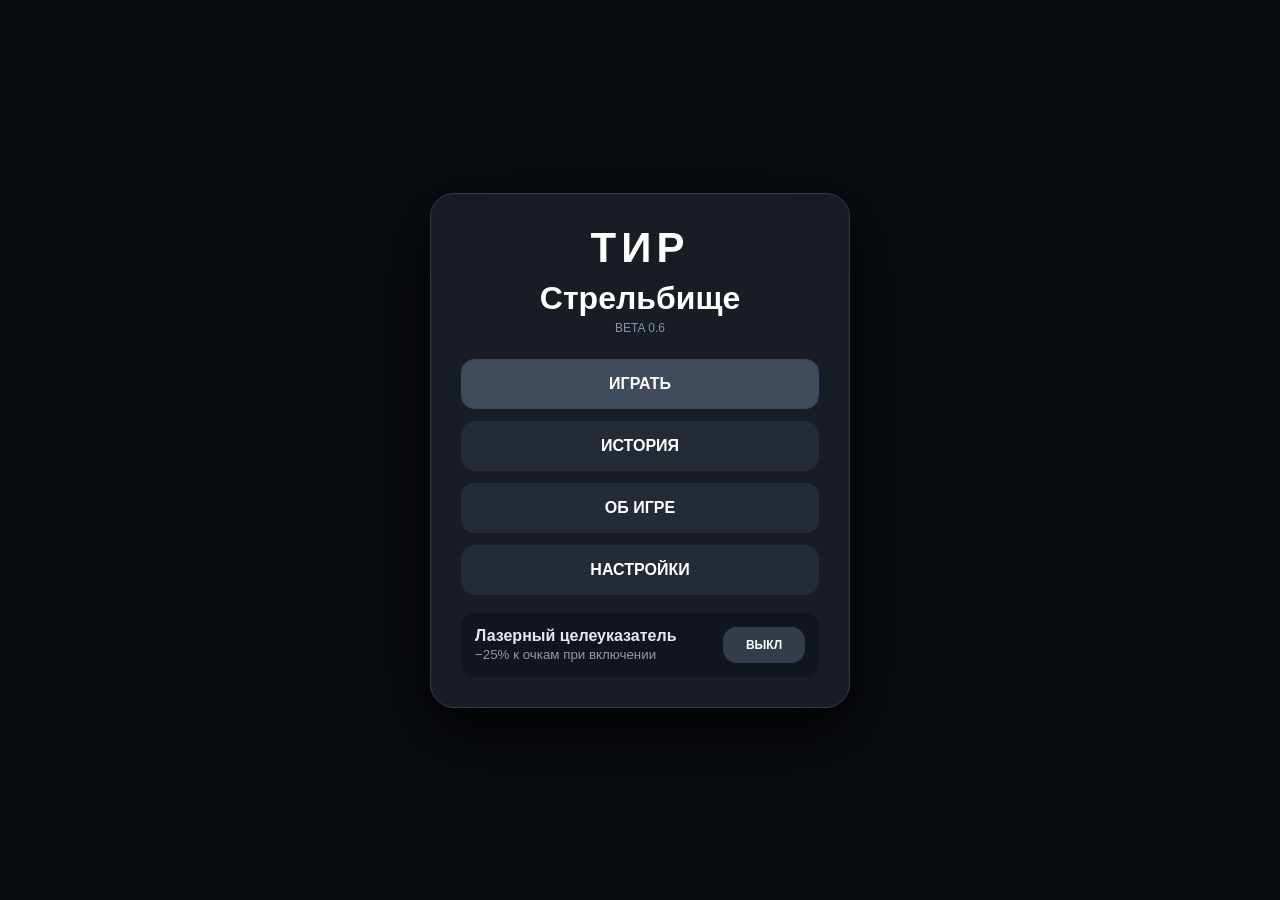
==== index.html @ dcbc8b76 "Add files via upload" ====
<!doctype html>
<html lang="ru">
<head>
<meta charset="utf-8">
<meta name="viewport" content="width=device-width,initial-scale=1,maximum-scale=1,user-scalable=no,viewport-fit=cover">
<title>Тир — BETA 0.6</title>
<script src="https://telegram.org/js/telegram-web-app.js"></script>
<link rel="stylesheet" href="style.css">
</head>
<body>
<div id="app">
<header class="top">
  <div class="score">Очки: <b id="score">0</b></div>
  <div class="stats"><span>Комбо <b id="combo">×1.0</b></span><span>ULT <b id="ult">0/5</b></span></div>
</header>

<main id="range">
  <!-- Кнопка выхода в меню — видна только во время игры -->
  <button id="homeBtn" class="home-btn hidden" title="Выйти в меню">🏠</button>

  <div class="lane" data-lane="0"></div>
  <div class="lane" data-lane="1"></div>
  <div class="lane" data-lane="2"></div>

  <div id="laser" class="hidden"></div>

  <div id="rifleWrap">
    <div id="rifle">
      <div class="rifle-stock"></div><div class="rifle-grip"></div><div class="rifle-receiver"></div>
      <div class="rifle-barrel"></div><div class="rifle-front-sight"></div><div class="rifle-rear-sight"></div><div class="rifle-muzzle"></div>
    </div>
  </div>

  <div id="muzzleFlash"></div>
  <div id="message"></div>
</main>

<footer class="controls">
  <button id="fire">ВЫСТРЕЛ</button>
  <button id="ultimate">ULT</button>
</footer>

<section id="endScreen" class="overlay hidden">
  <div class="menu-card">
    <h1 id="endTitle">ПОБЕДА!</h1>
    <p>Результат: <b id="finalScore">0</b></p>
    <p id="endReason"></p>
    <button id="stickerBtn" class="hidden" style="background:#2a9d8f">🎁 ЗАБРАТЬ СТИКЕРЫ</button>
    <button id="again">ЕЩЁ РАЗ</button>
    <button id="backMenu" class="secondary">В МЕНЮ</button>
  </div>
</section>

<iframe id="menuFrame" src="menu.html" style="position:fixed;inset:0;width:100%;height:100%;border:0;z-index:30;background:#090c11;"></iframe>
</div>
<script src="game.js"></script>
</body>
</html>
---- style.css ----
*{box-sizing:border-box;-webkit-tap-highlight-color:transparent}
html,body{margin:0;width:100%;height:100%;overflow:hidden;color:#fff;font-family:Arial,sans-serif;touch-action:none}
button{border:0;color:#fff;font-weight:800;font-size:16px;border-radius:14px;background:#303846}
#app{height:100dvh;max-width:720px;margin:auto;display:flex;flex-direction:column}
.top{height:76px;flex:none;padding:10px 14px;display:flex;justify-content:space-between;align-items:center;background:#11161e;border-bottom:1px solid #2a3039;z-index:10}
.score{font-size:20px}.stats{display:flex;gap:12px;color:#aeb7c5;font-size:14px}.stats b{color:#fff}

:root{
  --bg-top:#151a23;
  --bg-bottom:#0d1118;
  --body-bg:#090c11;
}
body{background:var(--body-bg);transition:background .3s ease}

body[data-bg="dark"]  { --bg-top:#151a23; --bg-bottom:#0d1118; --body-bg:#090c11; }
body[data-bg="black"] { --bg-top:#0a0a0a; --bg-bottom:#000;    --body-bg:#000;    }
body[data-bg="gray"]  { --bg-top:#3a4149; --bg-bottom:#2a2f38; --body-bg:#22262d; }
body[data-bg="light"] { --bg-top:#e8ecf1; --bg-bottom:#c8ced6; --body-bg:#b8bec6; color:#111; }
body[data-bg="light"] .top{background:#d0d6de;border-bottom-color:#a8b0ba;color:#111}
body[data-bg="light"] .stats{color:#5a6470}
body[data-bg="light"] .stats b{color:#111}
body[data-bg="light"] .score b{color:#111}
body[data-bg="confetti"]{ --bg-top:#5a2050; --bg-bottom:#3a1030; --body-bg:#4a1a3a; }

#range{
  position:relative;flex:1;overflow:hidden;
  background:linear-gradient(var(--bg-top),var(--bg-bottom));
}

body[data-bg="confetti"] #range{
  background-image:
    radial-gradient(circle at 20px 30px, #ff6b9d 3px, transparent 4px),
    radial-gradient(circle at 90px 60px, #ffd93d 3px, transparent 4px),
    radial-gradient(circle at 50px 120px, #6bcbff 3px, transparent 4px),
    radial-gradient(circle at 140px 40px, #7bff9c 3px, transparent 4px),
    radial-gradient(circle at 180px 110px, #ff8cd9 3px, transparent 4px),
    radial-gradient(circle at 30px 180px, #c58cff 3px, transparent 4px),
    linear-gradient(var(--bg-top),var(--bg-bottom));
  background-size:220px 220px,220px 220px,220px 220px,220px 220px,220px 220px,220px 220px,100% 100%;
}

/* ═══════════════════════════════════════════════════════════════
   КНОПКА ВЫХОДА В МЕНЮ (домик)
   z-index 50 — выше всего в #range.
   touch-action: manipulation — чтобы браузер не съедал тап.
   ═══════════════════════════════════════════════════════════════ */
.home-btn{
  position:absolute;top:10px;right:10px;z-index:50;
  width:48px;height:48px;padding:0;margin:0;
  font-size:22px;line-height:1;
  background:rgba(20,25,32,.85);
  border:1px solid rgba(255,255,255,.18);
  backdrop-filter:blur(6px);
  -webkit-backdrop-filter:blur(6px);
  border-radius:12px;
  display:flex;align-items:center;justify-content:center;
  transition:transform .1s ease,background .2s ease;
  touch-action:manipulation;
  pointer-events:auto;
}
.home-btn:active{transform:scale(.92);background:rgba(40,50,65,.95)}
.home-btn.hidden{display:none!important}

.lane{position:absolute;left:0;width:100%;height:17%;border-top:1px solid #303844}
.lane:nth-child(1){top:4%}
.lane:nth-child(2){top:22%}
.lane:nth-child(3){top:40%;border-bottom:1px solid #303844}
.lane:after{content:"";position:absolute;left:0;right:0;bottom:8px;border-bottom:1px dashed #222934}

#rifleWrap{
  position:absolute;left:50%;bottom:-22px;transform:translateX(-50%);
  z-index:7;pointer-events:none;will-change:transform;
}
#rifleWrap.recoil{animation:recoil .13s ease-out}
@keyframes recoil{
  0%{transform:translateX(-50%) translateY(0)}
  35%{transform:translateX(-50%) translateY(11px)}
  100%{transform:translateX(-50%) translateY(0)}
}
#rifle{position:relative;width:190px;height:220px;transform-origin:50% 90%;will-change:transform}
.rifle-stock{position:absolute;width:48px;height:100px;left:72px;top:104px;border-radius:12px 18px 25px 15px;background:#4d5664;transform:rotate(9deg)}
.rifle-grip{position:absolute;width:34px;height:70px;left:79px;top:137px;border-radius:8px 8px 18px 18px;background:#353d49;transform:rotate(8deg)}
.rifle-receiver{position:absolute;width:58px;height:72px;left:66px;top:86px;border-radius:10px;background:#6f7987;box-shadow:inset 0 -8px 0 #4d5663}
.rifle-barrel{position:absolute;width:22px;height:145px;left:85px;top:-20px;border-radius:10px 10px 4px 4px;background:#9aa3af;box-shadow:inset 5px 0 0 #68717e}
.rifle-front-sight{position:absolute;width:5px;height:17px;left:93px;top:-27px;background:#e9edf1;border-radius:2px}
.rifle-rear-sight{position:absolute;width:18px;height:5px;left:87px;top:74px;background:#20252d;border-radius:2px}
.rifle-muzzle{position:absolute;width:28px;height:12px;left:82px;top:-24px;border-radius:5px;background:#c5cbd2;border:2px solid #505965}

.bullet{position:absolute;width:9px;height:18px;border-radius:6px;background:#f3f6fb;box-shadow:0 0 5px #fff,0 0 12px rgba(255,255,255,.8);z-index:9;pointer-events:none}
@keyframes bulletTravel{from{transform:translate(-50%,-50%) rotate(var(--angle))}to{transform:translate(calc(-50% + var(--dx)),calc(-50% + var(--dy))) rotate(var(--angle))}}

#laser{position:absolute;height:2px;background:rgba(255,70,70,.9);box-shadow:0 0 6px rgba(255,60,60,.9);transform-origin:left center;z-index:6;pointer-events:none}
#laser:after{content:"";position:absolute;right:-5px;top:50%;width:8px;height:8px;border-radius:50%;background:#ff4b4b;box-shadow:0 0 9px #ff4b4b;transform:translateY(-50%)}
.hidden{display:none!important}

.target{position:absolute;width:58px;height:58px;border-radius:50%;transform:translate(-50%,-50%);box-shadow:0 0 0 3px #111,0 0 15px rgba(255,255,255,.16);z-index:4}
.target:after{content:"";position:absolute;inset:12px;border-radius:50%;border:3px solid rgba(255,255,255,.9)}
.target.normal{background:#d9dee5}.target.fast{background:#f08b32}.target.armored{background:#707987;border:4px solid #d3d8df}.target.maneuver{background:#9664e9}.target.gold{background:#ffd23c;box-shadow:0 0 0 3px #111,0 0 24px rgba(255,210,60,.75)}
.target.gold.fastgold{width:calc(50% - 12px);height:58px;border-radius:30px}
.hp{position:absolute;top:-19px;left:50%;transform:translateX(-50%);font-size:11px;white-space:nowrap;text-shadow:0 1px 3px #000}

.target.maneuver.telegraph{animation:telegraph .42s ease-in-out}
@keyframes telegraph{0%{filter:brightness(1)}35%{filter:brightness(2.1);box-shadow:0 0 0 4px #fff,0 0 24px #b98aff}100%{filter:brightness(1)}}
.target.maneuver.jumping{animation:jumpLine .34s cubic-bezier(.2,.8,.2,1)}
@keyframes jumpLine{0%{transform:translate(-50%,-50%) scale(1)}45%{transform:translate(-50%,-50%) scale(1.15,.78)}100%{transform:translate(-50%,-50%) scale(1)}}

#muzzleFlash{position:absolute;width:34px;height:48px;z-index:8;opacity:0;pointer-events:none;transform:translate(-50%,-50%)}
#muzzleFlash.fire{animation:mflash .11s ease-out}
@keyframes mflash{0%{opacity:1;transform:translate(-50%,-50%) scale(.55)}100%{opacity:0;transform:translate(-50%,-50%) scale(1.4)}}
#muzzleFlash:before,#muzzleFlash:after{content:"";position:absolute;left:50%;top:50%;background:#fff;border-radius:50%;transform:translate(-50%,-50%)}
#muzzleFlash:before{width:10px;height:44px}
#muzzleFlash:after{width:34px;height:10px}

.controls{height:92px;flex:none;display:flex;gap:12px;padding:12px;background:#11161e;z-index:10}
.controls button{flex:1}
.controls button:first-child{background:#414c5d}
.controls button:active{transform:scale(.98)}
#ultimate.ready{background:#bd9000;box-shadow:0 0 18px rgba(255,210,60,.55)}

.overlay{position:fixed;inset:0;background:rgba(5,7,10,.86);display:grid;place-items:center;padding:24px;z-index:40}
.menu-card{width:min(420px,92vw);padding:30px;border-radius:24px;background:#171c25;border:1px solid #333b48;text-align:center;box-shadow:0 22px 70px #000;color:#fff}
.menu-card h1{margin:8px 0 4px}
.menu-card button{display:block;width:100%;padding:16px;margin-top:12px;background:#3f4a5b}
.menu-card button.secondary{background:#242b36}

#message{position:absolute;top:14px;left:50%;transform:translateX(-50%);font-weight:900;font-size:22px;z-index:12;text-shadow:0 2px 5px #000;pointer-events:none}
.pop{animation:pop .4s ease-out}
@keyframes pop{0%{opacity:0;transform:translate(-50%,-8px) scale(.7)}100%{opacity:1;transform:translate(-50%,0) scale(1)}}
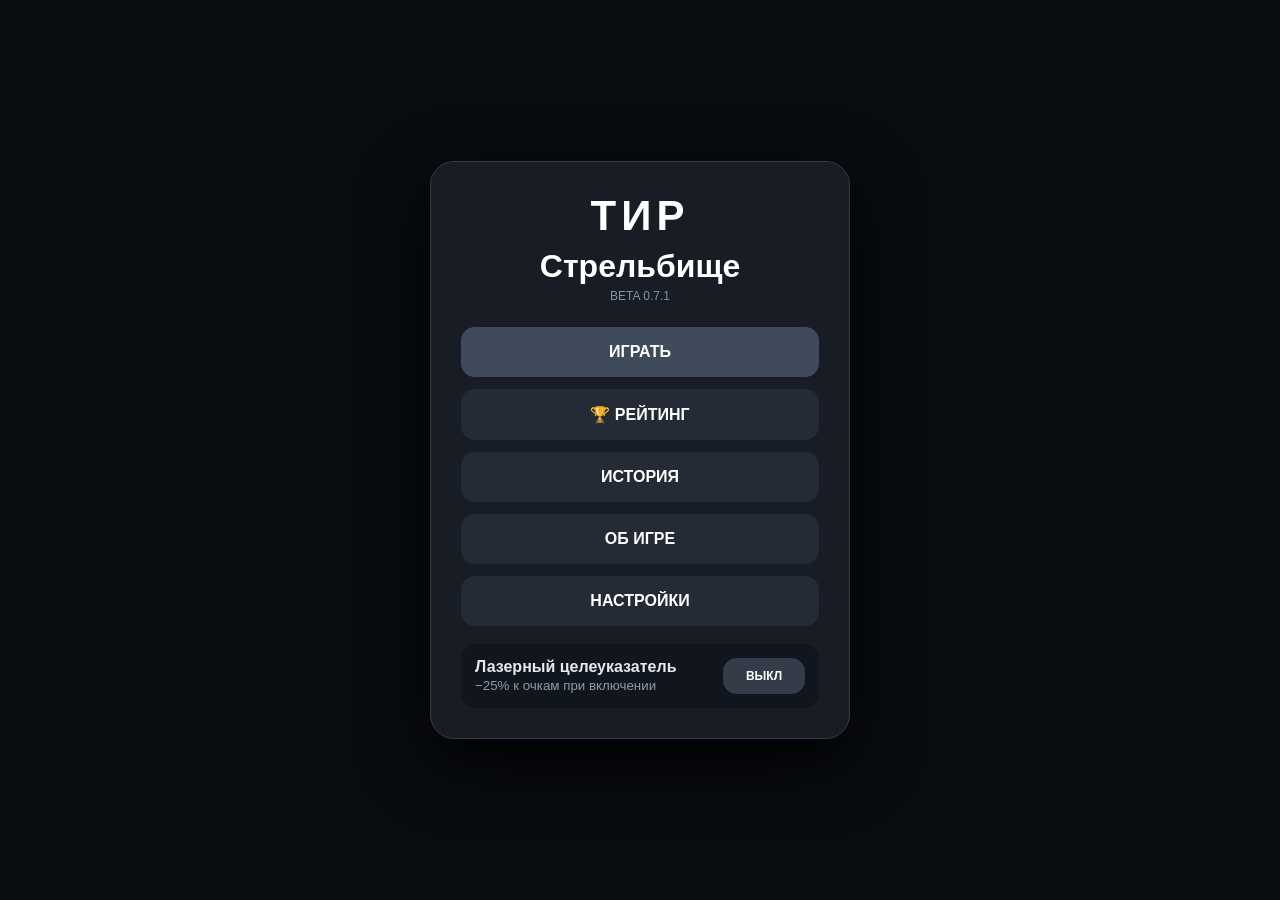
==== commit 24318127: "Update index.html" ====
--- a/index.html
+++ b/index.html
@@ -3,7 +3,7 @@
 <head>
 <meta charset="utf-8">
 <meta name="viewport" content="width=device-width,initial-scale=1,maximum-scale=1,user-scalable=no,viewport-fit=cover">
-<title>Тир — BETA 0.6</title>
+<title>Тир — BETA 0.8</title>
 <script src="https://telegram.org/js/telegram-web-app.js"></script>
 <link rel="stylesheet" href="style.css">
 </head>
@@ -11,12 +11,17 @@
 <div id="app">
 <header class="top">
   <div class="score">Очки: <b id="score">0</b></div>
-  <div class="stats"><span>Комбо <b id="combo">×1.0</b></span><span>ULT <b id="ult">0/5</b></span></div>
+  <div class="stats">
+    <span id="comboBlock">Комбо <b id="combo">×1.0</b></span>
+    <span id="ultBlock">ULT <b id="ult">0/5</b></span>
+    <span id="missesBlock" class="hidden">Промахи <b id="misses">0/8</b></span>
+    <span class="coins">🪙 <b id="coins">0</b></span>
+  </div>
 </header>
 
 <main id="range">
-  <!-- Кнопка выхода в меню — видна только во время игры -->
   <button id="homeBtn" class="home-btn hidden" title="Выйти в меню">🏠</button>
+  <div id="modeBadge" class="mode-badge hidden">♾ БЕСКОНЕЧНЫЙ</div>
 
   <div class="lane" data-lane="0"></div>
   <div class="lane" data-lane="1"></div>
@@ -45,6 +50,7 @@
     <h1 id="endTitle">ПОБЕДА!</h1>
     <p>Результат: <b id="finalScore">0</b></p>
     <p id="endReason"></p>
+    <p id="coinsEarned" class="hidden" style="color:#ffd23c;font-weight:800">🪙 +0 монет</p>
     <button id="stickerBtn" class="hidden" style="background:#2a9d8f">🎁 ЗАБРАТЬ СТИКЕРЫ</button>
     <button id="again">ЕЩЁ РАЗ</button>
     <button id="backMenu" class="secondary">В МЕНЮ</button>
@@ -55,4 +61,4 @@
 </div>
 <script src="game.js"></script>
 </body>
-</html>+</html>
--- a/style.css
+++ b/style.css
@@ -125,4 +125,134 @@
 
 #message{position:absolute;top:14px;left:50%;transform:translateX(-50%);font-weight:900;font-size:22px;z-index:12;text-shadow:0 2px 5px #000;pointer-events:none}
 .pop{animation:pop .4s ease-out}
-@keyframes pop{0%{opacity:0;transform:translate(-50%,-8px) scale(.7)}100%{opacity:1;transform:translate(-50%,0) scale(1)}}+@keyframes pop{0%{opacity:0;transform:translate(-50%,-8px) scale(.7)}100%{opacity:1;transform:translate(-50%,0) scale(1)}}
+
+/* ═══════════════════════════════════════════════════════════════
+   ★★★ СПЕЦЭФФЕКТЫ ★★★
+   ═══════════════════════════════════════════════════════════════ */
+
+/* ─── Осколки разлетающейся мишени ─── */
+.shard{
+  position:absolute;
+  width:12px;
+  height:12px;
+  border-radius:3px;
+  z-index:15;
+  pointer-events:none;
+  box-shadow:0 0 6px rgba(255,255,255,.5);
+  animation:shatter .55s cubic-bezier(.2,.7,.3,1) forwards;
+}
+@keyframes shatter{
+  0%{
+    transform:translate(-50%,-50%) scale(1) rotate(0);
+    opacity:1;
+  }
+  100%{
+    transform:translate(
+      calc(-50% + var(--dx)),
+      calc(-50% + var(--dy))
+    ) scale(.35) rotate(220deg);
+    opacity:0;
+  }
+}
+
+/* ─── Золотой текст при росте комбо ×1.0 ─── */
+.combo-pop{
+  position:absolute;
+  transform:translate(-50%,-50%);
+  font-weight:900;
+  font-size:26px;
+  color:#ffd23c;
+  text-shadow:
+    0 0 12px rgba(255,210,60,.95),
+    0 0 24px rgba(255,180,20,.7),
+    0 2px 4px #000;
+  pointer-events:none;
+  z-index:20;
+  animation:comboPop 1.2s cubic-bezier(.2,.8,.3,1) forwards;
+}
+@keyframes comboPop{
+  0%  { opacity:0; transform:translate(-50%,-50%) scale(.4); }
+  18% { opacity:1; transform:translate(-50%,-90%) scale(1.25); }
+  45% { opacity:1; transform:translate(-50%,-110%) scale(1); }
+  100%{ opacity:0; transform:translate(-50%,-160%) scale(.95); }
+}
+/* ═══════════════════════════════════════════════════════════════
+   ★★★ BETA 0.8 — новые стили ★★★
+   ═══════════════════════════════════════════════════════════════ */
+
+.coins{color:#ffd23c;font-weight:800}
+.coins b{color:#ffd23c}
+#missesBlock b{color:#ff6b6b}
+
+.score.gold-record,
+.score.gold-record b{
+  color:#ffd23c;
+  text-shadow:0 0 12px rgba(255,210,60,.7), 0 0 24px rgba(255,180,20,.4);
+}
+
+/* ═══════════════════════════════════════════════════════════════
+   ★ СКИНЫ РУЖЬЯ
+   Цвета вынесены в CSS-переменные. Класс skin-* на <body>
+   переопределяет их. Чтобы добавить новый скин — копируешь
+   блок body.skin-XXX и меняешь значения переменных.
+   ═══════════════════════════════════════════════════════════════ */
+body{
+  /* Стандартный скин (default) */
+  --r-barrel: #9aa3af;
+  --r-barrel-sh: #68717e;
+  --r-receiver: #6f7987;
+  --r-receiver-inset: #4d5663;
+  --r-stock: #4d5664;
+  --r-grip: #353d49;
+  --r-muzzle: #c5cbd2;
+  --r-muzzle-border: #505965;
+  --r-sight-front: #e9edf1;
+  --r-sight-rear: #20252d;
+  --r-glow: none;
+}
+
+/* ★ СКИН «НЕОН» — 45 монет */
+body.skin-neon{
+  --r-barrel: #1a2a35;
+  --r-barrel-sh: #00aab8;
+  --r-receiver: #0d1820;
+  --r-receiver-inset: #0a4a55;
+  --r-stock: #0a1218;
+  --r-grip: #0f1820;
+  --r-muzzle: #00e5ff;
+  --r-muzzle-border: #0088aa;
+  --r-sight-front: #00ffff;
+  --r-sight-rear: #003a44;
+  --r-glow: 0 0 12px rgba(0,229,255,.75);
+}
+
+.rifle-barrel{background:var(--r-barrel);box-shadow:inset 5px 0 0 var(--r-barrel-sh)}
+.rifle-receiver{background:var(--r-receiver);box-shadow:inset 0 -8px 0 var(--r-receiver-inset)}
+.rifle-stock{background:var(--r-stock)}
+.rifle-grip{background:var(--r-grip)}
+.rifle-muzzle{background:var(--r-muzzle);border:2px solid var(--r-muzzle-border);box-shadow:var(--r-glow)}
+.rifle-front-sight{background:var(--r-sight-front)}
+.rifle-rear-sight{background:var(--r-sight-rear)}
+
+/* У неона — общее свечение вокруг дула */
+body.skin-neon #rifleWrap{
+  filter:drop-shadow(0 0 8px rgba(0,229,255,.5));
+}
+
+.mode-badge{
+  position:absolute;top:10px;left:10px;z-index:20;
+  padding:6px 14px;border-radius:20px;
+  font-size:12px;font-weight:900;letter-spacing:1px;
+  background:rgba(20,25,32,.85);
+  border:1px solid rgba(255,255,255,.15);
+  backdrop-filter:blur(6px);
+  -webkit-backdrop-filter:blur(6px);
+  pointer-events:none;
+}
+.mode-badge.infinite{
+  background:linear-gradient(135deg,#5a2050,#3a1030);
+  border-color:#ff6b9d;color:#fff;
+  box-shadow:0 0 20px rgba(255,107,157,.4);
+}
+.mode-badge.hidden{display:none!important}
